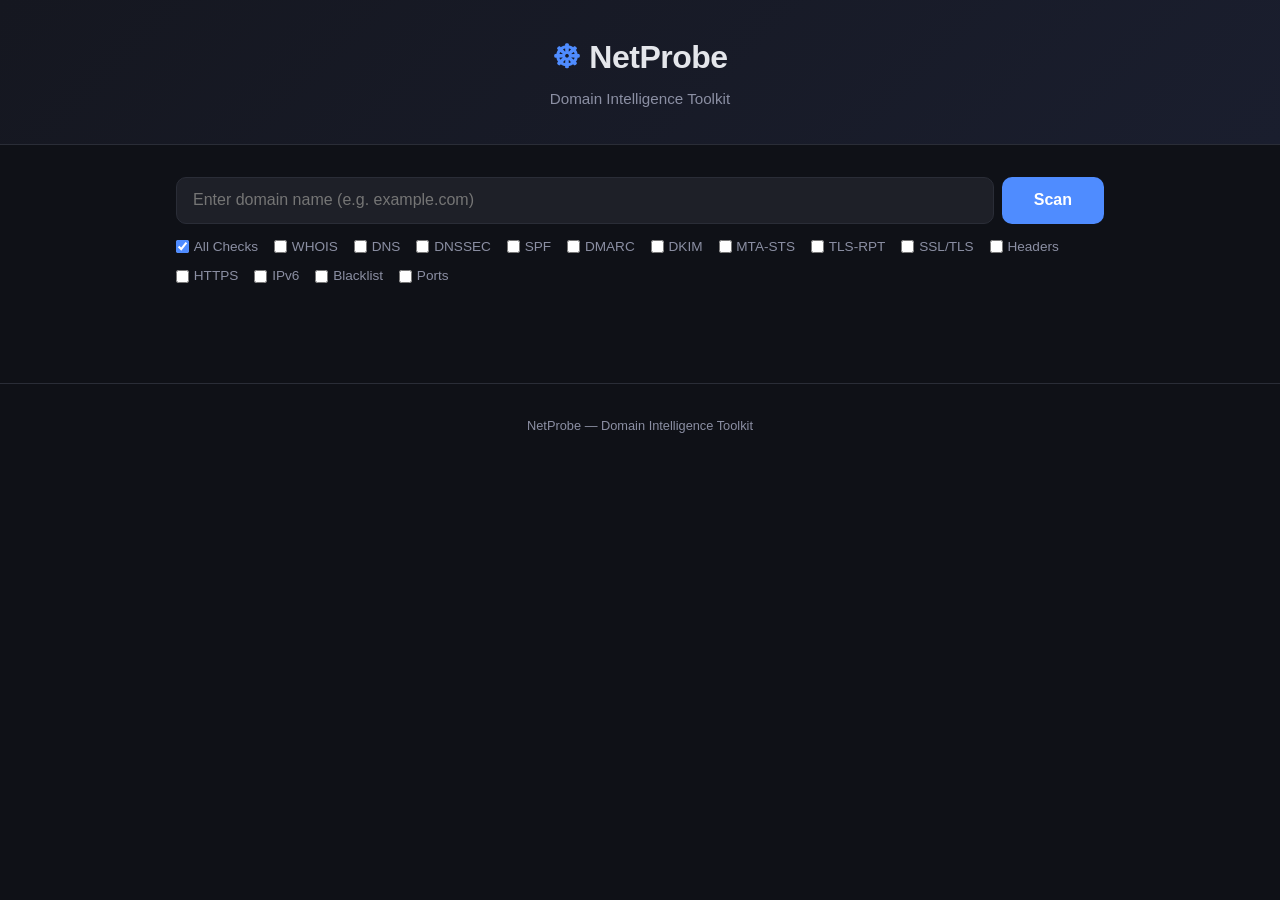
==== templates/index.html @ ab757c2d "Add NetProbe domain intelligence toolkit Complete web-based domain analysis tool with: - WHOIS looku" ====
<!DOCTYPE html>
<html lang="en">
<head>
    <meta charset="UTF-8">
    <meta name="viewport" content="width=device-width, initial-scale=1.0">
    <title>NetProbe - Domain Intelligence Toolkit</title>
    <link rel="stylesheet" href="/static/css/style.css">
</head>
<body>
    <header>
        <div class="header-content">
            <h1><span class="logo-icon">&#9784;</span> NetProbe</h1>
            <p class="subtitle">Domain Intelligence Toolkit</p>
        </div>
    </header>

    <main>
        <section class="search-section">
            <div class="search-box">
                <input type="text" id="domainInput" placeholder="Enter domain name (e.g. example.com)" autocomplete="off">
                <button id="scanBtn" onclick="startScan()">Scan</button>
            </div>
            <div class="check-options">
                <label><input type="checkbox" value="all" checked onchange="toggleAll(this)"> All Checks</label>
                <label><input type="checkbox" value="whois" class="check-item"> WHOIS</label>
                <label><input type="checkbox" value="dns" class="check-item"> DNS</label>
                <label><input type="checkbox" value="dnssec" class="check-item"> DNSSEC</label>
                <label><input type="checkbox" value="spf" class="check-item"> SPF</label>
                <label><input type="checkbox" value="dmarc" class="check-item"> DMARC</label>
                <label><input type="checkbox" value="dkim" class="check-item"> DKIM</label>
                <label><input type="checkbox" value="mta_sts" class="check-item"> MTA-STS</label>
                <label><input type="checkbox" value="tlsrpt" class="check-item"> TLS-RPT</label>
                <label><input type="checkbox" value="ssl" class="check-item"> SSL/TLS</label>
                <label><input type="checkbox" value="http_headers" class="check-item"> Headers</label>
                <label><input type="checkbox" value="https_redirect" class="check-item"> HTTPS</label>
                <label><input type="checkbox" value="ipv6" class="check-item"> IPv6</label>
                <label><input type="checkbox" value="blacklist" class="check-item"> Blacklist</label>
                <label><input type="checkbox" value="ports" class="check-item"> Ports</label>
            </div>
        </section>

        <div id="loading" class="loading hidden">
            <div class="spinner"></div>
            <p>Scanning <span id="loadingDomain"></span>...</p>
        </div>

        <div id="results" class="hidden">
            <div class="results-header">
                <h2>Results for <span id="resultDomain"></span></h2>
                <span id="resultTimestamp" class="timestamp"></span>
            </div>

            <!-- Score Overview -->
            <section id="scoreOverview" class="card score-card hidden">
                <h3>Security Overview</h3>
                <div class="score-grid" id="scoreGrid"></div>
            </section>

            <!-- Tabs -->
            <div class="tabs" id="tabs">
                <button class="tab active" data-tab="whois">WHOIS</button>
                <button class="tab" data-tab="dns">DNS</button>
                <button class="tab" data-tab="email">E-mail Security</button>
                <button class="tab" data-tab="ssl">SSL/TLS</button>
                <button class="tab" data-tab="web">Web Security</button>
                <button class="tab" data-tab="network">Network</button>
            </div>

            <!-- WHOIS Tab -->
            <div class="tab-content active" id="tab-whois">
                <div class="card">
                    <h3>WHOIS Information</h3>
                    <div id="whoisContent"></div>
                </div>
            </div>

            <!-- DNS Tab -->
            <div class="tab-content" id="tab-dns">
                <div class="card">
                    <h3>DNS Records</h3>
                    <div id="dnsContent"></div>
                </div>
                <div class="card">
                    <h3>DNSSEC</h3>
                    <div id="dnssecContent"></div>
                </div>
            </div>

            <!-- Email Security Tab -->
            <div class="tab-content" id="tab-email">
                <div class="card">
                    <h3>SPF (Sender Policy Framework)</h3>
                    <div id="spfContent"></div>
                </div>
                <div class="card">
                    <h3>DMARC (Domain-based Message Authentication)</h3>
                    <div id="dmarcContent"></div>
                </div>
                <div class="card">
                    <h3>DKIM (DomainKeys Identified Mail)</h3>
                    <div id="dkimContent"></div>
                </div>
                <div class="card">
                    <h3>MTA-STS (Mail Transfer Agent Strict Transport Security)</h3>
                    <div id="mtaStsContent"></div>
                </div>
                <div class="card">
                    <h3>TLS-RPT (TLS Reporting)</h3>
                    <div id="tlsrptContent"></div>
                </div>
            </div>

            <!-- SSL Tab -->
            <div class="tab-content" id="tab-ssl">
                <div class="card">
                    <h3>SSL/TLS Certificate</h3>
                    <div id="sslContent"></div>
                </div>
            </div>

            <!-- Web Security Tab -->
            <div class="tab-content" id="tab-web">
                <div class="card">
                    <h3>HTTPS Redirect</h3>
                    <div id="httpsContent"></div>
                </div>
                <div class="card">
                    <h3>HTTP Security Headers</h3>
                    <div id="headersContent"></div>
                </div>
            </div>

            <!-- Network Tab -->
            <div class="tab-content" id="tab-network">
                <div class="card">
                    <h3>IPv6 Support</h3>
                    <div id="ipv6Content"></div>
                </div>
                <div class="card">
                    <h3>Blacklist Check (DNSBL)</h3>
                    <div id="blacklistContent"></div>
                </div>
                <div class="card">
                    <h3>Open Ports</h3>
                    <div id="portsContent"></div>
                </div>
            </div>
        </div>
    </main>

    <footer>
        <p>NetProbe &mdash; Domain Intelligence Toolkit</p>
    </footer>

    <script src="/static/js/app.js"></script>
</body>
</html>
---- static/css/style.css ----
/* ===== Reset & Base ===== */
*, *::before, *::after {
    box-sizing: border-box;
    margin: 0;
    padding: 0;
}

:root {
    --bg: #0f1117;
    --bg-card: #181a20;
    --bg-input: #1e2028;
    --border: #2a2d37;
    --text: #e4e6eb;
    --text-muted: #8b8fa3;
    --accent: #4f8cff;
    --accent-hover: #6ba0ff;
    --green: #34d399;
    --red: #f87171;
    --orange: #fbbf24;
    --radius: 10px;
}

body {
    font-family: -apple-system, BlinkMacSystemFont, "Segoe UI", Roboto, "Helvetica Neue", Arial, sans-serif;
    background: var(--bg);
    color: var(--text);
    line-height: 1.6;
    min-height: 100vh;
}

/* ===== Header ===== */
header {
    background: linear-gradient(135deg, #151720 0%, #1a1e2e 100%);
    border-bottom: 1px solid var(--border);
    padding: 2rem 1rem;
    text-align: center;
}

.header-content h1 {
    font-size: 2rem;
    font-weight: 700;
    letter-spacing: -0.5px;
}

.logo-icon {
    color: var(--accent);
}

.subtitle {
    color: var(--text-muted);
    font-size: 0.95rem;
    margin-top: 0.25rem;
}

/* ===== Main ===== */
main {
    max-width: 960px;
    margin: 0 auto;
    padding: 2rem 1rem;
}

/* ===== Search ===== */
.search-section {
    margin-bottom: 2rem;
}

.search-box {
    display: flex;
    gap: 0.5rem;
}

.search-box input {
    flex: 1;
    padding: 0.85rem 1rem;
    border-radius: var(--radius);
    border: 1px solid var(--border);
    background: var(--bg-input);
    color: var(--text);
    font-size: 1rem;
    outline: none;
    transition: border-color 0.2s;
}

.search-box input:focus {
    border-color: var(--accent);
}

.search-box button {
    padding: 0.85rem 2rem;
    border-radius: var(--radius);
    border: none;
    background: var(--accent);
    color: #fff;
    font-size: 1rem;
    font-weight: 600;
    cursor: pointer;
    transition: background 0.2s;
}

.search-box button:hover {
    background: var(--accent-hover);
}

.search-box button:disabled {
    opacity: 0.5;
    cursor: not-allowed;
}

.check-options {
    display: flex;
    flex-wrap: wrap;
    gap: 0.5rem 1rem;
    margin-top: 0.75rem;
    font-size: 0.85rem;
    color: var(--text-muted);
}

.check-options label {
    display: flex;
    align-items: center;
    gap: 0.3rem;
    cursor: pointer;
}

.check-options input[type="checkbox"] {
    accent-color: var(--accent);
}

/* ===== Loading ===== */
.loading {
    text-align: center;
    padding: 3rem;
}

.spinner {
    width: 40px;
    height: 40px;
    border: 3px solid var(--border);
    border-top-color: var(--accent);
    border-radius: 50%;
    animation: spin 0.8s linear infinite;
    margin: 0 auto 1rem;
}

@keyframes spin {
    to { transform: rotate(360deg); }
}

.hidden {
    display: none !important;
}

/* ===== Results Header ===== */
.results-header {
    display: flex;
    justify-content: space-between;
    align-items: baseline;
    margin-bottom: 1.5rem;
    flex-wrap: wrap;
    gap: 0.5rem;
}

.results-header h2 {
    font-size: 1.3rem;
}

.timestamp {
    font-size: 0.8rem;
    color: var(--text-muted);
}

/* ===== Score Card ===== */
.score-card {
    margin-bottom: 1.5rem;
}

.score-grid {
    display: grid;
    grid-template-columns: repeat(auto-fill, minmax(140px, 1fr));
    gap: 0.75rem;
    margin-top: 0.75rem;
}

.score-item {
    background: var(--bg);
    border-radius: 8px;
    padding: 0.75rem;
    text-align: center;
    border: 1px solid var(--border);
}

.score-item .label {
    font-size: 0.75rem;
    color: var(--text-muted);
    margin-bottom: 0.3rem;
}

.score-item .badge {
    display: inline-block;
    padding: 0.2rem 0.6rem;
    border-radius: 20px;
    font-size: 0.8rem;
    font-weight: 600;
}

.badge-pass {
    background: rgba(52, 211, 153, 0.15);
    color: var(--green);
}

.badge-fail {
    background: rgba(248, 113, 113, 0.15);
    color: var(--red);
}

.badge-warn {
    background: rgba(251, 191, 36, 0.15);
    color: var(--orange);
}

.badge-info {
    background: rgba(79, 140, 255, 0.15);
    color: var(--accent);
}

/* ===== Tabs ===== */
.tabs {
    display: flex;
    gap: 0;
    border-bottom: 1px solid var(--border);
    margin-bottom: 1.5rem;
    overflow-x: auto;
}

.tab {
    padding: 0.65rem 1.2rem;
    border: none;
    background: none;
    color: var(--text-muted);
    font-size: 0.9rem;
    cursor: pointer;
    border-bottom: 2px solid transparent;
    transition: color 0.2s, border-color 0.2s;
    white-space: nowrap;
}

.tab:hover {
    color: var(--text);
}

.tab.active {
    color: var(--accent);
    border-bottom-color: var(--accent);
}

.tab-content {
    display: none;
}

.tab-content.active {
    display: block;
}

/* ===== Cards ===== */
.card {
    background: var(--bg-card);
    border: 1px solid var(--border);
    border-radius: var(--radius);
    padding: 1.25rem;
    margin-bottom: 1rem;
}

.card h3 {
    font-size: 1rem;
    margin-bottom: 0.75rem;
    color: var(--accent);
}

/* ===== Data Table ===== */
.data-table {
    width: 100%;
    border-collapse: collapse;
    font-size: 0.88rem;
}

.data-table th,
.data-table td {
    text-align: left;
    padding: 0.5rem 0.75rem;
    border-bottom: 1px solid var(--border);
}

.data-table th {
    color: var(--text-muted);
    font-weight: 500;
    width: 30%;
    vertical-align: top;
}

.data-table td {
    word-break: break-all;
}

.data-table tr:last-child th,
.data-table tr:last-child td {
    border-bottom: none;
}

/* ===== Record Pills ===== */
.record-type {
    display: inline-block;
    background: rgba(79, 140, 255, 0.12);
    color: var(--accent);
    padding: 0.15rem 0.5rem;
    border-radius: 4px;
    font-size: 0.78rem;
    font-weight: 600;
    margin-right: 0.5rem;
    min-width: 50px;
    text-align: center;
}

.dns-record {
    padding: 0.4rem 0;
    border-bottom: 1px solid var(--border);
    font-size: 0.88rem;
}

.dns-record:last-child {
    border-bottom: none;
}

.dns-value {
    color: var(--text-muted);
    margin-left: 0.5rem;
    word-break: break-all;
}

/* ===== Status Indicators ===== */
.status {
    display: inline-flex;
    align-items: center;
    gap: 0.4rem;
    font-weight: 500;
}

.status-pass::before {
    content: "\2713";
    color: var(--green);
    font-weight: 700;
}

.status-fail::before {
    content: "\2717";
    color: var(--red);
    font-weight: 700;
}

.status-warn::before {
    content: "!";
    color: var(--orange);
    font-weight: 700;
}

.record-box {
    background: var(--bg);
    border: 1px solid var(--border);
    border-radius: 6px;
    padding: 0.6rem 0.8rem;
    font-family: "SF Mono", "Fira Code", "Cascadia Code", monospace;
    font-size: 0.82rem;
    word-break: break-all;
    margin-top: 0.5rem;
    color: var(--text-muted);
}

/* ===== Port list ===== */
.port-grid {
    display: grid;
    grid-template-columns: repeat(auto-fill, minmax(160px, 1fr));
    gap: 0.5rem;
}

.port-item {
    display: flex;
    align-items: center;
    gap: 0.4rem;
    font-size: 0.85rem;
    padding: 0.35rem 0.6rem;
    border-radius: 6px;
    background: var(--bg);
    border: 1px solid var(--border);
}

.port-open {
    border-color: rgba(52, 211, 153, 0.3);
}

.port-closed {
    border-color: var(--border);
    color: var(--text-muted);
}

.port-dot {
    width: 8px;
    height: 8px;
    border-radius: 50%;
}

.port-open .port-dot {
    background: var(--green);
}

.port-closed .port-dot {
    background: var(--text-muted);
    opacity: 0.4;
}

/* ===== Header bar ===== */
.header-bar {
    display: flex;
    align-items: center;
    gap: 0.75rem;
    margin-bottom: 0.5rem;
}

.progress-bar {
    flex: 1;
    height: 6px;
    background: var(--bg);
    border-radius: 3px;
    overflow: hidden;
}

.progress-fill {
    height: 100%;
    border-radius: 3px;
    transition: width 0.3s;
}

/* ===== Blacklist ===== */
.bl-list {
    display: flex;
    flex-direction: column;
    gap: 0.3rem;
}

.bl-item {
    display: flex;
    align-items: center;
    gap: 0.5rem;
    font-size: 0.85rem;
    padding: 0.3rem 0;
}

/* ===== Footer ===== */
footer {
    text-align: center;
    padding: 2rem 1rem;
    color: var(--text-muted);
    font-size: 0.8rem;
    border-top: 1px solid var(--border);
    margin-top: 2rem;
}

/* ===== Responsive ===== */
@media (max-width: 600px) {
    .header-content h1 {
        font-size: 1.5rem;
    }

    .search-box {
        flex-direction: column;
    }

    .score-grid {
        grid-template-columns: repeat(auto-fill, minmax(110px, 1fr));
    }

    .data-table th {
        width: 35%;
    }

    .tabs {
        gap: 0;
    }

    .tab {
        padding: 0.5rem 0.8rem;
        font-size: 0.8rem;
    }
}
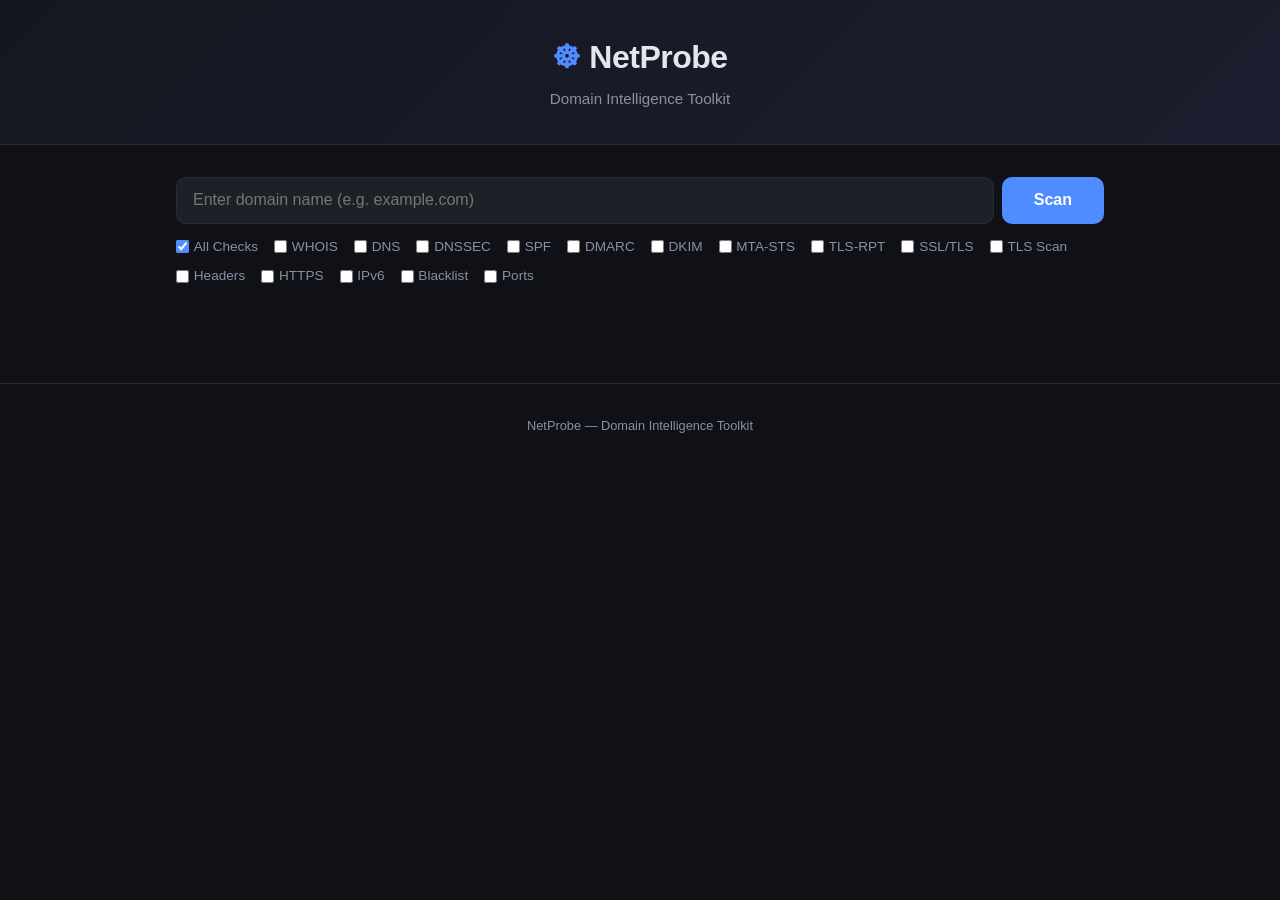
==== commit 0773054a: "Add deep TLS scan section (Qualys SSL Labs style) New TLS deep scan with: - Protocol version testing" ====
--- a/templates/index.html
+++ b/templates/index.html
@@ -31,6 +31,7 @@
                 <label><input type="checkbox" value="mta_sts" class="check-item"> MTA-STS</label>
                 <label><input type="checkbox" value="tlsrpt" class="check-item"> TLS-RPT</label>
                 <label><input type="checkbox" value="ssl" class="check-item"> SSL/TLS</label>
+                <label><input type="checkbox" value="tls_deep" class="check-item"> TLS Scan</label>
                 <label><input type="checkbox" value="http_headers" class="check-item"> Headers</label>
                 <label><input type="checkbox" value="https_redirect" class="check-item"> HTTPS</label>
                 <label><input type="checkbox" value="ipv6" class="check-item"> IPv6</label>
@@ -110,11 +111,42 @@
                 </div>
             </div>
 
-            <!-- SSL Tab -->
+            <!-- SSL / TLS Deep Scan Tab -->
             <div class="tab-content" id="tab-ssl">
+                <!-- Grade -->
+                <div class="card" id="tlsGradeCard" style="display:none">
+                    <div class="tls-grade-section">
+                        <div class="tls-grade-circle" id="tlsGradeCircle">-</div>
+                        <div class="tls-grade-details">
+                            <h3>TLS Security Grade</h3>
+                            <div id="tlsWarnings"></div>
+                        </div>
+                    </div>
+                </div>
+
+                <!-- Protocols -->
                 <div class="card">
-                    <h3>SSL/TLS Certificate</h3>
+                    <h3>Protocol Support</h3>
+                    <div id="tlsProtocolsContent"></div>
+                </div>
+
+                <!-- Cipher Suites -->
+                <div class="card">
+                    <h3>Cipher Suites</h3>
+                    <div id="tlsCipherSummary"></div>
+                    <div id="tlsCiphersContent"></div>
+                </div>
+
+                <!-- Certificate -->
+                <div class="card">
+                    <h3>Certificate Details</h3>
                     <div id="sslContent"></div>
+                </div>
+
+                <!-- TLS Features -->
+                <div class="card">
+                    <h3>TLS Features</h3>
+                    <div id="tlsFeaturesContent"></div>
                 </div>
             </div>
 
--- a/static/css/style.css
+++ b/static/css/style.css
@@ -374,6 +374,156 @@
     color: var(--text-muted);
 }
 
+/* ===== TLS Grade ===== */
+.tls-grade-section {
+    display: flex;
+    align-items: center;
+    gap: 1.5rem;
+}
+
+.tls-grade-circle {
+    width: 80px;
+    height: 80px;
+    border-radius: 50%;
+    display: flex;
+    align-items: center;
+    justify-content: center;
+    font-size: 2rem;
+    font-weight: 800;
+    flex-shrink: 0;
+    border: 3px solid;
+}
+
+.grade-aplus, .grade-a {
+    color: var(--green);
+    border-color: var(--green);
+    background: rgba(52, 211, 153, 0.08);
+}
+
+.grade-b {
+    color: #a3e635;
+    border-color: #a3e635;
+    background: rgba(163, 230, 53, 0.08);
+}
+
+.grade-c {
+    color: var(--orange);
+    border-color: var(--orange);
+    background: rgba(251, 191, 36, 0.08);
+}
+
+.grade-d {
+    color: #fb923c;
+    border-color: #fb923c;
+    background: rgba(251, 146, 60, 0.08);
+}
+
+.grade-f, .grade-t {
+    color: var(--red);
+    border-color: var(--red);
+    background: rgba(248, 113, 113, 0.08);
+}
+
+.tls-grade-details h3 {
+    margin-bottom: 0.5rem;
+}
+
+.tls-warning {
+    font-size: 0.85rem;
+    padding: 0.15rem 0;
+}
+
+/* ===== Protocol Grid ===== */
+.proto-grid {
+    display: grid;
+    grid-template-columns: repeat(auto-fill, minmax(200px, 1fr));
+    gap: 0.5rem;
+}
+
+.proto-item {
+    padding: 0.65rem 0.8rem;
+    border-radius: 8px;
+    border: 1px solid var(--border);
+    background: var(--bg);
+}
+
+.proto-name {
+    font-weight: 600;
+    font-size: 0.9rem;
+    margin-bottom: 0.15rem;
+}
+
+.proto-status {
+    font-size: 0.8rem;
+}
+
+.proto-cipher {
+    font-size: 0.75rem;
+    color: var(--text-muted);
+    margin-top: 0.2rem;
+    font-family: monospace;
+}
+
+.proto-pass {
+    border-color: rgba(52, 211, 153, 0.35);
+}
+.proto-pass .proto-status { color: var(--green); }
+
+.proto-warn {
+    border-color: rgba(251, 191, 36, 0.35);
+}
+.proto-warn .proto-status { color: var(--orange); }
+
+.proto-good-disabled {
+    border-color: rgba(52, 211, 153, 0.2);
+}
+.proto-good-disabled .proto-status { color: var(--green); }
+.proto-good-disabled .proto-name { color: var(--text-muted); }
+
+.proto-fail {
+    border-color: rgba(248, 113, 113, 0.25);
+}
+.proto-fail .proto-status { color: var(--red); }
+.proto-fail .proto-name { color: var(--text-muted); }
+
+/* ===== Cipher Summary & Table ===== */
+.cipher-summary {
+    display: flex;
+    flex-wrap: wrap;
+    gap: 0.75rem;
+    margin-bottom: 1rem;
+    font-size: 0.85rem;
+}
+
+.cipher-stat {
+    padding: 0.3rem 0.6rem;
+    border-radius: 6px;
+    background: var(--bg);
+    border: 1px solid var(--border);
+}
+
+.cipher-strong strong { color: var(--green); }
+.cipher-acceptable strong { color: var(--accent); }
+.cipher-weak strong { color: var(--orange); }
+.cipher-insecure strong { color: var(--red); }
+.cipher-fs strong { color: #a78bfa; }
+
+.cipher-table th {
+    width: auto !important;
+    font-size: 0.78rem;
+    text-transform: uppercase;
+    letter-spacing: 0.5px;
+}
+
+.cipher-table td {
+    font-size: 0.82rem;
+}
+
+.cipher-table .badge {
+    font-size: 0.72rem;
+    padding: 0.1rem 0.4rem;
+}
+
 /* ===== Port list ===== */
 .port-grid {
     display: grid;
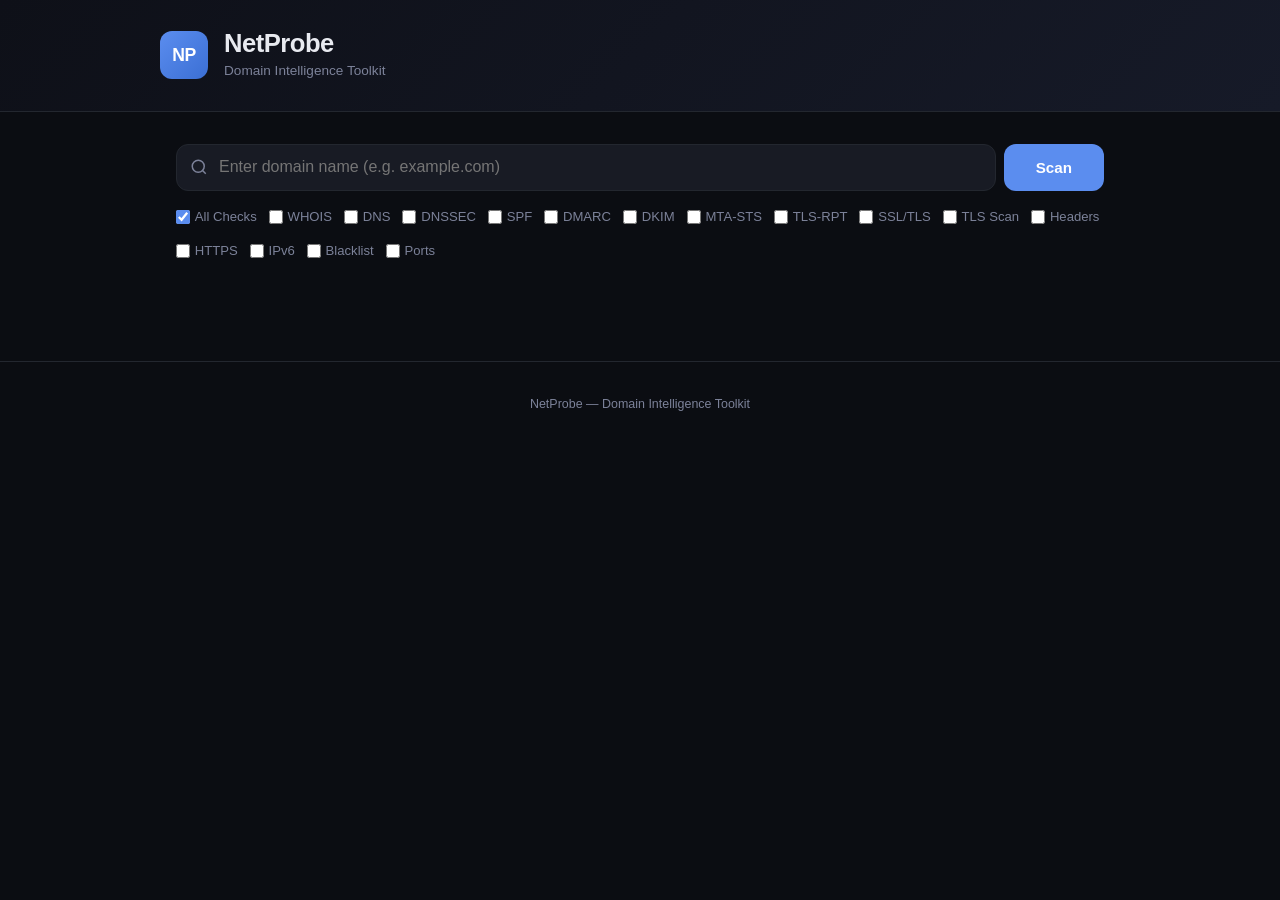
==== commit 3ef88ccf: "Harden security and improve UI visibility Security fixes: - Add domain name validation with strict r" ====
--- a/templates/index.html
+++ b/templates/index.html
@@ -9,19 +9,27 @@
 <body>
     <header>
         <div class="header-content">
-            <h1><span class="logo-icon">&#9784;</span> NetProbe</h1>
-            <p class="subtitle">Domain Intelligence Toolkit</p>
+            <div class="logo-row">
+                <div class="logo-mark">NP</div>
+                <div>
+                    <h1>NetProbe</h1>
+                    <p class="subtitle">Domain Intelligence Toolkit</p>
+                </div>
+            </div>
         </div>
     </header>
 
     <main>
         <section class="search-section">
             <div class="search-box">
-                <input type="text" id="domainInput" placeholder="Enter domain name (e.g. example.com)" autocomplete="off">
-                <button id="scanBtn" onclick="startScan()">Scan</button>
+                <div class="input-wrap">
+                    <svg class="search-icon" viewBox="0 0 24 24" fill="none" stroke="currentColor" stroke-width="2"><circle cx="11" cy="11" r="8"/><path d="m21 21-4.3-4.3"/></svg>
+                    <input type="text" id="domainInput" placeholder="Enter domain name (e.g. example.com)" autocomplete="off" spellcheck="false">
+                </div>
+                <button id="scanBtn">Scan</button>
             </div>
-            <div class="check-options">
-                <label><input type="checkbox" value="all" checked onchange="toggleAll(this)"> All Checks</label>
+            <div class="check-options" id="checkOptions">
+                <label><input type="checkbox" value="all" checked> All Checks</label>
                 <label><input type="checkbox" value="whois" class="check-item"> WHOIS</label>
                 <label><input type="checkbox" value="dns" class="check-item"> DNS</label>
                 <label><input type="checkbox" value="dnssec" class="check-item"> DNSSEC</label>
@@ -40,15 +48,25 @@
             </div>
         </section>
 
+        <!-- Error toast -->
+        <div id="errorToast" class="toast hidden"></div>
+
         <div id="loading" class="loading hidden">
             <div class="spinner"></div>
             <p>Scanning <span id="loadingDomain"></span>...</p>
+            <p class="loading-sub">This may take 15-30 seconds for a full scan</p>
         </div>
 
-        <div id="results" class="hidden">
+        <div id="results" class="hidden fade-in">
             <div class="results-header">
                 <h2>Results for <span id="resultDomain"></span></h2>
-                <span id="resultTimestamp" class="timestamp"></span>
+                <div class="results-actions">
+                    <button class="btn-icon" id="exportBtn" title="Export as JSON">
+                        <svg viewBox="0 0 24 24" fill="none" stroke="currentColor" stroke-width="2" width="18" height="18"><path d="M21 15v4a2 2 0 0 1-2 2H5a2 2 0 0 1-2-2v-4"/><polyline points="7 10 12 15 17 10"/><line x1="12" y1="15" x2="12" y2="3"/></svg>
+                        Export
+                    </button>
+                    <span id="resultTimestamp" class="timestamp"></span>
+                </div>
             </div>
 
             <!-- Score Overview -->
@@ -113,7 +131,6 @@
 
             <!-- SSL / TLS Deep Scan Tab -->
             <div class="tab-content" id="tab-ssl">
-                <!-- Grade -->
                 <div class="card" id="tlsGradeCard" style="display:none">
                     <div class="tls-grade-section">
                         <div class="tls-grade-circle" id="tlsGradeCircle">-</div>
@@ -123,27 +140,19 @@
                         </div>
                     </div>
                 </div>
-
-                <!-- Protocols -->
                 <div class="card">
                     <h3>Protocol Support</h3>
                     <div id="tlsProtocolsContent"></div>
                 </div>
-
-                <!-- Cipher Suites -->
                 <div class="card">
                     <h3>Cipher Suites</h3>
                     <div id="tlsCipherSummary"></div>
                     <div id="tlsCiphersContent"></div>
                 </div>
-
-                <!-- Certificate -->
                 <div class="card">
                     <h3>Certificate Details</h3>
                     <div id="sslContent"></div>
                 </div>
-
-                <!-- TLS Features -->
                 <div class="card">
                     <h3>TLS Features</h3>
                     <div id="tlsFeaturesContent"></div>
--- a/static/css/style.css
+++ b/static/css/style.css
@@ -6,50 +6,93 @@
 }
 
 :root {
-    --bg: #0f1117;
-    --bg-card: #181a20;
-    --bg-input: #1e2028;
-    --border: #2a2d37;
-    --text: #e4e6eb;
-    --text-muted: #8b8fa3;
-    --accent: #4f8cff;
-    --accent-hover: #6ba0ff;
+    --bg: #0b0d12;
+    --bg-card: #13151c;
+    --bg-card-hover: #181b24;
+    --bg-input: #181b24;
+    --border: #23272f;
+    --border-hover: #333842;
+    --text: #e8eaf0;
+    --text-muted: #7c8299;
+    --accent: #5b8def;
+    --accent-hover: #7ca4ff;
+    --accent-glow: rgba(91, 141, 239, 0.15);
     --green: #34d399;
+    --green-bg: rgba(52, 211, 153, 0.1);
     --red: #f87171;
+    --red-bg: rgba(248, 113, 113, 0.1);
     --orange: #fbbf24;
-    --radius: 10px;
+    --orange-bg: rgba(251, 191, 36, 0.1);
+    --purple: #a78bfa;
+    --radius: 12px;
+    --radius-sm: 8px;
+    --shadow: 0 2px 8px rgba(0,0,0,0.25);
+    --shadow-lg: 0 8px 32px rgba(0,0,0,0.35);
+    --transition: 0.2s ease;
 }
 
 body {
     font-family: -apple-system, BlinkMacSystemFont, "Segoe UI", Roboto, "Helvetica Neue", Arial, sans-serif;
     background: var(--bg);
     color: var(--text);
-    line-height: 1.6;
+    line-height: 1.65;
     min-height: 100vh;
-}
+    -webkit-font-smoothing: antialiased;
+}
+
+/* ===== Animations ===== */
+@keyframes spin { to { transform: rotate(360deg); } }
+@keyframes fadeIn { from { opacity: 0; transform: translateY(12px); } to { opacity: 1; transform: translateY(0); } }
+@keyframes slideDown { from { opacity: 0; transform: translateY(-8px); } to { opacity: 1; transform: translateY(0); } }
+@keyframes pulse { 0%, 100% { opacity: 1; } 50% { opacity: 0.6; } }
+
+.fade-in { animation: fadeIn 0.35s ease-out; }
+.hidden { display: none !important; }
 
 /* ===== Header ===== */
 header {
-    background: linear-gradient(135deg, #151720 0%, #1a1e2e 100%);
+    background: linear-gradient(135deg, #0e1018 0%, #161a28 100%);
     border-bottom: 1px solid var(--border);
-    padding: 2rem 1rem;
-    text-align: center;
+    padding: 1.75rem 1rem;
+}
+
+.header-content {
+    max-width: 960px;
+    margin: 0 auto;
+}
+
+.logo-row {
+    display: flex;
+    align-items: center;
+    gap: 1rem;
+}
+
+.logo-mark {
+    width: 48px;
+    height: 48px;
+    border-radius: 12px;
+    background: linear-gradient(135deg, var(--accent), #3b6fd4);
+    display: flex;
+    align-items: center;
+    justify-content: center;
+    font-weight: 800;
+    font-size: 1.1rem;
+    color: #fff;
+    letter-spacing: -0.5px;
+    flex-shrink: 0;
 }
 
 .header-content h1 {
-    font-size: 2rem;
+    font-size: 1.6rem;
     font-weight: 700;
     letter-spacing: -0.5px;
-}
-
-.logo-icon {
-    color: var(--accent);
+    line-height: 1.2;
 }
 
 .subtitle {
     color: var(--text-muted);
-    font-size: 0.95rem;
-    margin-top: 0.25rem;
+    font-size: 0.85rem;
+    margin-top: 0.1rem;
 }
 
 /* ===== Main ===== */
@@ -69,20 +112,37 @@
     gap: 0.5rem;
 }
 
+.input-wrap {
+    flex: 1;
+    position: relative;
+}
+
+.search-icon {
+    position: absolute;
+    left: 14px;
+    top: 50%;
+    transform: translateY(-50%);
+    width: 18px;
+    height: 18px;
+    color: var(--text-muted);
+    pointer-events: none;
+}
+
 .search-box input {
-    flex: 1;
-    padding: 0.85rem 1rem;
+    width: 100%;
+    padding: 0.85rem 1rem 0.85rem 42px;
     border-radius: var(--radius);
     border: 1px solid var(--border);
     background: var(--bg-input);
     color: var(--text);
     font-size: 1rem;
     outline: none;
-    transition: border-color 0.2s;
+    transition: border-color var(--transition), box-shadow var(--transition);
 }
 
 .search-box input:focus {
     border-color: var(--accent);
+    box-shadow: 0 0 0 3px var(--accent-glow);
 }
 
 .search-box button {
@@ -91,14 +151,20 @@
     border: none;
     background: var(--accent);
     color: #fff;
-    font-size: 1rem;
+    font-size: 0.95rem;
     font-weight: 600;
     cursor: pointer;
-    transition: background 0.2s;
-}
-
-.search-box button:hover {
+    transition: background var(--transition), transform var(--transition), box-shadow var(--transition);
+}
+
+.search-box button:hover:not(:disabled) {
     background: var(--accent-hover);
+    transform: translateY(-1px);
+    box-shadow: 0 4px 12px var(--accent-glow);
+}
+
+.search-box button:active:not(:disabled) {
+    transform: translateY(0);
 }
 
 .search-box button:disabled {
@@ -109,9 +175,9 @@
 .check-options {
     display: flex;
     flex-wrap: wrap;
-    gap: 0.5rem 1rem;
+    gap: 0.35rem 0.75rem;
     margin-top: 0.75rem;
-    font-size: 0.85rem;
+    font-size: 0.82rem;
     color: var(--text-muted);
 }
 
@@ -120,52 +186,106 @@
     align-items: center;
     gap: 0.3rem;
     cursor: pointer;
-}
+    padding: 0.2rem 0;
+    transition: color var(--transition);
+}
+
+.check-options label:hover { color: var(--text); }
 
 .check-options input[type="checkbox"] {
     accent-color: var(--accent);
+    width: 14px;
+    height: 14px;
+}
+
+/* ===== Toast ===== */
+.toast {
+    position: fixed;
+    top: 24px;
+    right: 24px;
+    max-width: 400px;
+    padding: 0.85rem 1.25rem;
+    border-radius: var(--radius-sm);
+    background: #2d1417;
+    border: 1px solid rgba(248, 113, 113, 0.3);
+    color: var(--red);
+    font-size: 0.88rem;
+    z-index: 1000;
+    animation: slideDown 0.3s ease-out;
+    box-shadow: var(--shadow-lg);
 }
 
 /* ===== Loading ===== */
 .loading {
     text-align: center;
-    padding: 3rem;
+    padding: 4rem 1rem;
 }
 
 .spinner {
-    width: 40px;
-    height: 40px;
+    width: 44px;
+    height: 44px;
     border: 3px solid var(--border);
     border-top-color: var(--accent);
     border-radius: 50%;
     animation: spin 0.8s linear infinite;
-    margin: 0 auto 1rem;
-}
-
-@keyframes spin {
-    to { transform: rotate(360deg); }
-}
-
-.hidden {
-    display: none !important;
+    margin: 0 auto 1.25rem;
+}
+
+.loading p {
+    font-size: 1.05rem;
+    font-weight: 500;
+}
+
+.loading-sub {
+    font-size: 0.82rem !important;
+    font-weight: 400 !important;
+    color: var(--text-muted);
+    margin-top: 0.4rem;
 }
 
 /* ===== Results Header ===== */
 .results-header {
     display: flex;
     justify-content: space-between;
-    align-items: baseline;
+    align-items: center;
     margin-bottom: 1.5rem;
     flex-wrap: wrap;
-    gap: 0.5rem;
+    gap: 0.75rem;
 }
 
 .results-header h2 {
-    font-size: 1.3rem;
+    font-size: 1.2rem;
+    font-weight: 600;
+}
+
+.results-actions {
+    display: flex;
+    align-items: center;
+    gap: 1rem;
+}
+
+.btn-icon {
+    display: inline-flex;
+    align-items: center;
+    gap: 0.4rem;
+    padding: 0.45rem 0.85rem;
+    border-radius: var(--radius-sm);
+    border: 1px solid var(--border);
+    background: var(--bg-card);
+    color: var(--text-muted);
+    font-size: 0.82rem;
+    cursor: pointer;
+    transition: all var(--transition);
+}
+
+.btn-icon:hover {
+    border-color: var(--border-hover);
+    color: var(--text);
+    background: var(--bg-card-hover);
 }
 
 .timestamp {
-    font-size: 0.8rem;
+    font-size: 0.78rem;
     color: var(--text-muted);
 }
 
@@ -176,52 +296,45 @@
 
 .score-grid {
     display: grid;
-    grid-template-columns: repeat(auto-fill, minmax(140px, 1fr));
-    gap: 0.75rem;
+    grid-template-columns: repeat(auto-fill, minmax(120px, 1fr));
+    gap: 0.6rem;
     margin-top: 0.75rem;
 }
 
 .score-item {
     background: var(--bg);
-    border-radius: 8px;
-    padding: 0.75rem;
+    border-radius: var(--radius-sm);
+    padding: 0.7rem 0.5rem;
     text-align: center;
     border: 1px solid var(--border);
+    transition: border-color var(--transition), transform var(--transition);
+}
+
+.score-item:hover {
+    border-color: var(--border-hover);
+    transform: translateY(-1px);
 }
 
 .score-item .label {
-    font-size: 0.75rem;
-    color: var(--text-muted);
-    margin-bottom: 0.3rem;
+    font-size: 0.7rem;
+    color: var(--text-muted);
+    margin-bottom: 0.35rem;
+    text-transform: uppercase;
+    letter-spacing: 0.5px;
 }
 
 .score-item .badge {
     display: inline-block;
-    padding: 0.2rem 0.6rem;
+    padding: 0.15rem 0.55rem;
     border-radius: 20px;
-    font-size: 0.8rem;
+    font-size: 0.75rem;
     font-weight: 600;
 }
 
-.badge-pass {
-    background: rgba(52, 211, 153, 0.15);
-    color: var(--green);
-}
-
-.badge-fail {
-    background: rgba(248, 113, 113, 0.15);
-    color: var(--red);
-}
-
-.badge-warn {
-    background: rgba(251, 191, 36, 0.15);
-    color: var(--orange);
-}
-
-.badge-info {
-    background: rgba(79, 140, 255, 0.15);
-    color: var(--accent);
-}
+.badge-pass { background: var(--green-bg); color: var(--green); }
+.badge-fail { background: var(--red-bg); color: var(--red); }
+.badge-warn { background: var(--orange-bg); color: var(--orange); }
+.badge-info { background: var(--accent-glow); color: var(--accent); }
 
 /* ===== Tabs ===== */
 .tabs {
@@ -230,23 +343,25 @@
     border-bottom: 1px solid var(--border);
     margin-bottom: 1.5rem;
     overflow-x: auto;
-}
+    scrollbar-width: none;
+}
+
+.tabs::-webkit-scrollbar { display: none; }
 
 .tab {
-    padding: 0.65rem 1.2rem;
+    padding: 0.65rem 1.15rem;
     border: none;
     background: none;
     color: var(--text-muted);
-    font-size: 0.9rem;
+    font-size: 0.88rem;
     cursor: pointer;
     border-bottom: 2px solid transparent;
-    transition: color 0.2s, border-color 0.2s;
+    transition: color var(--transition), border-color var(--transition);
     white-space: nowrap;
-}
-
-.tab:hover {
-    color: var(--text);
-}
+    font-weight: 500;
+}
+
+.tab:hover { color: var(--text); }
 
 .tab.active {
     color: var(--accent);
@@ -255,11 +370,10 @@
 
 .tab-content {
     display: none;
-}
-
-.tab-content.active {
-    display: block;
-}
+    animation: fadeIn 0.25s ease-out;
+}
+
+.tab-content.active { display: block; }
 
 /* ===== Cards ===== */
 .card {
@@ -268,72 +382,84 @@
     border-radius: var(--radius);
     padding: 1.25rem;
     margin-bottom: 1rem;
-}
+    transition: border-color var(--transition);
+}
+
+.card:hover { border-color: var(--border-hover); }
 
 .card h3 {
-    font-size: 1rem;
+    font-size: 0.95rem;
     margin-bottom: 0.75rem;
     color: var(--accent);
+    font-weight: 600;
 }
 
 /* ===== Data Table ===== */
 .data-table {
     width: 100%;
     border-collapse: collapse;
-    font-size: 0.88rem;
+    font-size: 0.86rem;
 }
 
 .data-table th,
 .data-table td {
     text-align: left;
-    padding: 0.5rem 0.75rem;
+    padding: 0.55rem 0.75rem;
     border-bottom: 1px solid var(--border);
 }
 
 .data-table th {
     color: var(--text-muted);
     font-weight: 500;
-    width: 30%;
+    width: 28%;
     vertical-align: top;
 }
 
-.data-table td {
-    word-break: break-all;
-}
+.data-table td { word-break: break-all; }
 
 .data-table tr:last-child th,
-.data-table tr:last-child td {
-    border-bottom: none;
+.data-table tr:last-child td { border-bottom: none; }
+
+.data-table tr {
+    transition: background var(--transition);
+}
+
+.data-table tr:hover {
+    background: rgba(255,255,255,0.02);
 }
 
 /* ===== Record Pills ===== */
 .record-type {
     display: inline-block;
-    background: rgba(79, 140, 255, 0.12);
+    background: var(--accent-glow);
     color: var(--accent);
     padding: 0.15rem 0.5rem;
     border-radius: 4px;
-    font-size: 0.78rem;
-    font-weight: 600;
+    font-size: 0.75rem;
+    font-weight: 700;
     margin-right: 0.5rem;
     min-width: 50px;
     text-align: center;
+    letter-spacing: 0.3px;
 }
 
 .dns-record {
-    padding: 0.4rem 0;
+    padding: 0.45rem 0;
     border-bottom: 1px solid var(--border);
-    font-size: 0.88rem;
-}
-
-.dns-record:last-child {
-    border-bottom: none;
-}
+    font-size: 0.86rem;
+    display: flex;
+    align-items: baseline;
+    transition: background var(--transition);
+}
+
+.dns-record:hover { background: rgba(255,255,255,0.02); }
+.dns-record:last-child { border-bottom: none; }
 
 .dns-value {
     color: var(--text-muted);
-    margin-left: 0.5rem;
     word-break: break-all;
+    font-family: "SF Mono", "Fira Code", "Cascadia Code", monospace;
+    font-size: 0.82rem;
 }
 
 /* ===== Status Indicators ===== */
@@ -344,34 +470,21 @@
     font-weight: 500;
 }
 
-.status-pass::before {
-    content: "\2713";
-    color: var(--green);
-    font-weight: 700;
-}
-
-.status-fail::before {
-    content: "\2717";
-    color: var(--red);
-    font-weight: 700;
-}
-
-.status-warn::before {
-    content: "!";
-    color: var(--orange);
-    font-weight: 700;
-}
+.status-pass::before { content: "\2713"; color: var(--green); font-weight: 700; }
+.status-fail::before { content: "\2717"; color: var(--red); font-weight: 700; }
+.status-warn::before { content: "!"; color: var(--orange); font-weight: 700; }
 
 .record-box {
     background: var(--bg);
     border: 1px solid var(--border);
     border-radius: 6px;
-    padding: 0.6rem 0.8rem;
+    padding: 0.65rem 0.85rem;
     font-family: "SF Mono", "Fira Code", "Cascadia Code", monospace;
-    font-size: 0.82rem;
+    font-size: 0.8rem;
     word-break: break-all;
     margin-top: 0.5rem;
     color: var(--text-muted);
+    line-height: 1.5;
 }
 
 /* ===== TLS Grade ===== */
@@ -392,46 +505,17 @@
     font-weight: 800;
     flex-shrink: 0;
     border: 3px solid;
-}
-
-.grade-aplus, .grade-a {
-    color: var(--green);
-    border-color: var(--green);
-    background: rgba(52, 211, 153, 0.08);
-}
-
-.grade-b {
-    color: #a3e635;
-    border-color: #a3e635;
-    background: rgba(163, 230, 53, 0.08);
-}
-
-.grade-c {
-    color: var(--orange);
-    border-color: var(--orange);
-    background: rgba(251, 191, 36, 0.08);
-}
-
-.grade-d {
-    color: #fb923c;
-    border-color: #fb923c;
-    background: rgba(251, 146, 60, 0.08);
-}
-
-.grade-f, .grade-t {
-    color: var(--red);
-    border-color: var(--red);
-    background: rgba(248, 113, 113, 0.08);
-}
-
-.tls-grade-details h3 {
-    margin-bottom: 0.5rem;
-}
-
-.tls-warning {
-    font-size: 0.85rem;
-    padding: 0.15rem 0;
-}
+    transition: all 0.4s ease;
+}
+
+.grade-aplus, .grade-a { color: var(--green); border-color: var(--green); background: rgba(52, 211, 153, 0.06); }
+.grade-b { color: #a3e635; border-color: #a3e635; background: rgba(163, 230, 53, 0.06); }
+.grade-c { color: var(--orange); border-color: var(--orange); background: rgba(251, 191, 36, 0.06); }
+.grade-d { color: #fb923c; border-color: #fb923c; background: rgba(251, 146, 60, 0.06); }
+.grade-f, .grade-t { color: var(--red); border-color: var(--red); background: rgba(248, 113, 113, 0.06); }
+
+.tls-grade-details h3 { margin-bottom: 0.5rem; }
+.tls-warning { font-size: 0.85rem; padding: 0.15rem 0; }
 
 /* ===== Protocol Grid ===== */
 .proto-grid {
@@ -441,48 +525,26 @@
 }
 
 .proto-item {
-    padding: 0.65rem 0.8rem;
-    border-radius: 8px;
+    padding: 0.7rem 0.85rem;
+    border-radius: var(--radius-sm);
     border: 1px solid var(--border);
     background: var(--bg);
-}
-
-.proto-name {
-    font-weight: 600;
-    font-size: 0.9rem;
-    margin-bottom: 0.15rem;
-}
-
-.proto-status {
-    font-size: 0.8rem;
-}
-
-.proto-cipher {
-    font-size: 0.75rem;
-    color: var(--text-muted);
-    margin-top: 0.2rem;
-    font-family: monospace;
-}
-
-.proto-pass {
-    border-color: rgba(52, 211, 153, 0.35);
-}
+    transition: border-color var(--transition);
+}
+
+.proto-item:hover { border-color: var(--border-hover); }
+.proto-name { font-weight: 600; font-size: 0.9rem; margin-bottom: 0.15rem; }
+.proto-status { font-size: 0.8rem; }
+.proto-cipher { font-size: 0.75rem; color: var(--text-muted); margin-top: 0.2rem; font-family: monospace; }
+
+.proto-pass { border-color: rgba(52, 211, 153, 0.25); }
 .proto-pass .proto-status { color: var(--green); }
-
-.proto-warn {
-    border-color: rgba(251, 191, 36, 0.35);
-}
+.proto-warn { border-color: rgba(251, 191, 36, 0.25); }
 .proto-warn .proto-status { color: var(--orange); }
-
-.proto-good-disabled {
-    border-color: rgba(52, 211, 153, 0.2);
-}
+.proto-good-disabled { border-color: rgba(52, 211, 153, 0.15); }
 .proto-good-disabled .proto-status { color: var(--green); }
 .proto-good-disabled .proto-name { color: var(--text-muted); }
-
-.proto-fail {
-    border-color: rgba(248, 113, 113, 0.25);
-}
+.proto-fail { border-color: rgba(248, 113, 113, 0.15); }
 .proto-fail .proto-status { color: var(--red); }
 .proto-fail .proto-name { color: var(--text-muted); }
 
@@ -490,9 +552,9 @@
 .cipher-summary {
     display: flex;
     flex-wrap: wrap;
-    gap: 0.75rem;
+    gap: 0.5rem;
     margin-bottom: 1rem;
-    font-size: 0.85rem;
+    font-size: 0.82rem;
 }
 
 .cipher-stat {
@@ -506,72 +568,51 @@
 .cipher-acceptable strong { color: var(--accent); }
 .cipher-weak strong { color: var(--orange); }
 .cipher-insecure strong { color: var(--red); }
-.cipher-fs strong { color: #a78bfa; }
+.cipher-fs strong { color: var(--purple); }
 
 .cipher-table th {
     width: auto !important;
-    font-size: 0.78rem;
+    font-size: 0.72rem;
     text-transform: uppercase;
     letter-spacing: 0.5px;
 }
 
-.cipher-table td {
-    font-size: 0.82rem;
-}
-
-.cipher-table .badge {
-    font-size: 0.72rem;
-    padding: 0.1rem 0.4rem;
-}
-
-/* ===== Port list ===== */
+.cipher-table td { font-size: 0.82rem; }
+.cipher-table .badge { font-size: 0.7rem; padding: 0.1rem 0.4rem; }
+
+/* ===== Port Grid ===== */
 .port-grid {
     display: grid;
-    grid-template-columns: repeat(auto-fill, minmax(160px, 1fr));
-    gap: 0.5rem;
+    grid-template-columns: repeat(auto-fill, minmax(155px, 1fr));
+    gap: 0.4rem;
 }
 
 .port-item {
     display: flex;
     align-items: center;
     gap: 0.4rem;
-    font-size: 0.85rem;
-    padding: 0.35rem 0.6rem;
+    font-size: 0.82rem;
+    padding: 0.4rem 0.65rem;
     border-radius: 6px;
     background: var(--bg);
     border: 1px solid var(--border);
-}
-
-.port-open {
-    border-color: rgba(52, 211, 153, 0.3);
-}
-
-.port-closed {
-    border-color: var(--border);
-    color: var(--text-muted);
-}
-
-.port-dot {
-    width: 8px;
-    height: 8px;
-    border-radius: 50%;
-}
-
-.port-open .port-dot {
-    background: var(--green);
-}
-
-.port-closed .port-dot {
-    background: var(--text-muted);
-    opacity: 0.4;
-}
-
-/* ===== Header bar ===== */
+    transition: border-color var(--transition);
+}
+
+.port-item:hover { border-color: var(--border-hover); }
+.port-open { border-color: rgba(52, 211, 153, 0.25); }
+.port-closed { color: var(--text-muted); }
+
+.port-dot { width: 7px; height: 7px; border-radius: 50%; flex-shrink: 0; }
+.port-open .port-dot { background: var(--green); }
+.port-closed .port-dot { background: var(--text-muted); opacity: 0.35; }
+
+/* ===== Progress bar ===== */
 .header-bar {
     display: flex;
     align-items: center;
     gap: 0.75rem;
-    margin-bottom: 0.5rem;
+    margin-bottom: 0.65rem;
 }
 
 .progress-bar {
@@ -585,21 +626,17 @@
 .progress-fill {
     height: 100%;
     border-radius: 3px;
-    transition: width 0.3s;
+    transition: width 0.5s ease;
 }
 
 /* ===== Blacklist ===== */
-.bl-list {
-    display: flex;
-    flex-direction: column;
-    gap: 0.3rem;
-}
+.bl-list { display: flex; flex-direction: column; gap: 0.25rem; }
 
 .bl-item {
     display: flex;
     align-items: center;
     gap: 0.5rem;
-    font-size: 0.85rem;
+    font-size: 0.84rem;
     padding: 0.3rem 0;
 }
 
@@ -608,35 +645,20 @@
     text-align: center;
     padding: 2rem 1rem;
     color: var(--text-muted);
-    font-size: 0.8rem;
+    font-size: 0.78rem;
     border-top: 1px solid var(--border);
     margin-top: 2rem;
 }
 
 /* ===== Responsive ===== */
-@media (max-width: 600px) {
-    .header-content h1 {
-        font-size: 1.5rem;
-    }
-
-    .search-box {
-        flex-direction: column;
-    }
-
-    .score-grid {
-        grid-template-columns: repeat(auto-fill, minmax(110px, 1fr));
-    }
-
-    .data-table th {
-        width: 35%;
-    }
-
-    .tabs {
-        gap: 0;
-    }
-
-    .tab {
-        padding: 0.5rem 0.8rem;
-        font-size: 0.8rem;
-    }
-}
+@media (max-width: 640px) {
+    .header-content h1 { font-size: 1.3rem; }
+    .search-box { flex-direction: column; }
+    .search-box button { width: 100%; }
+    .score-grid { grid-template-columns: repeat(auto-fill, minmax(100px, 1fr)); }
+    .data-table th { width: 35%; }
+    .tab { padding: 0.5rem 0.75rem; font-size: 0.8rem; }
+    .results-header { flex-direction: column; align-items: flex-start; }
+    .tls-grade-section { flex-direction: column; align-items: flex-start; }
+    .proto-grid { grid-template-columns: 1fr; }
+}
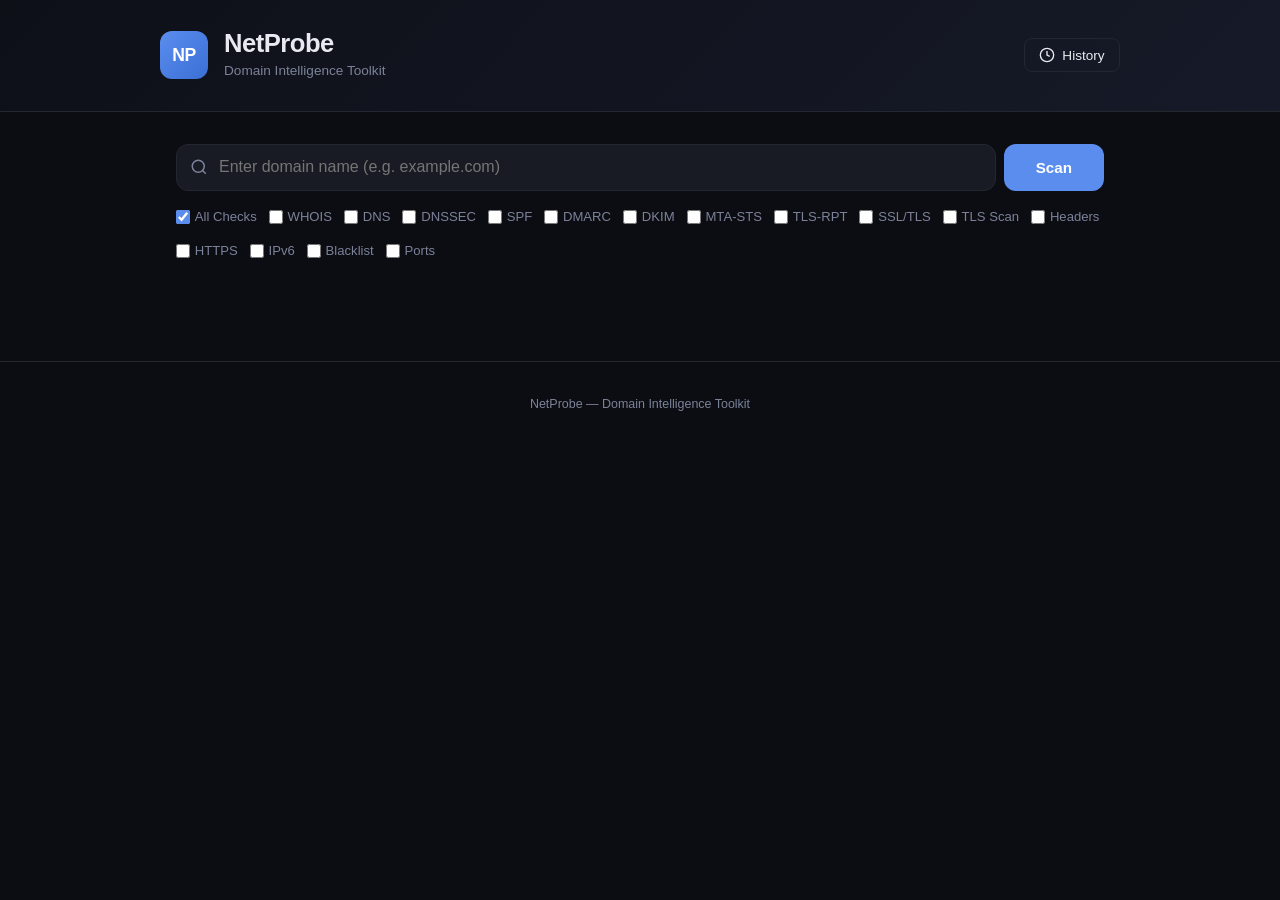
==== commit d4afbecf: "Add scan history, recommendations and printable reports - SQLite-backed scan history (db.py) using o" ====
--- a/templates/index.html
+++ b/templates/index.html
@@ -15,6 +15,12 @@
                     <h1>NetProbe</h1>
                     <p class="subtitle">Domain Intelligence Toolkit</p>
                 </div>
+            </div>
+            <div class="header-actions">
+                <button class="btn-ghost" id="historyBtn">
+                    <svg viewBox="0 0 24 24" fill="none" stroke="currentColor" stroke-width="2" width="16" height="16"><circle cx="12" cy="12" r="10"/><polyline points="12 6 12 12 16 14"/></svg>
+                    History
+                </button>
             </div>
         </div>
     </header>
@@ -61,6 +67,10 @@
             <div class="results-header">
                 <h2>Results for <span id="resultDomain"></span></h2>
                 <div class="results-actions">
+                    <button class="btn-icon" id="reportBtn" title="Open printable report">
+                        <svg viewBox="0 0 24 24" fill="none" stroke="currentColor" stroke-width="2" width="18" height="18"><path d="M14 2H6a2 2 0 0 0-2 2v16a2 2 0 0 0 2 2h12a2 2 0 0 0 2-2V8z"/><polyline points="14 2 14 8 20 8"/><line x1="9" y1="15" x2="15" y2="15"/></svg>
+                        Report
+                    </button>
                     <button class="btn-icon" id="exportBtn" title="Export as JSON">
                         <svg viewBox="0 0 24 24" fill="none" stroke="currentColor" stroke-width="2" width="18" height="18"><path d="M21 15v4a2 2 0 0 1-2 2H5a2 2 0 0 1-2-2v-4"/><polyline points="7 10 12 15 17 10"/><line x1="12" y1="15" x2="12" y2="3"/></svg>
                         Export
@@ -77,7 +87,8 @@
 
             <!-- Tabs -->
             <div class="tabs" id="tabs">
-                <button class="tab active" data-tab="whois">WHOIS</button>
+                <button class="tab active" data-tab="recommendations">Recommendations <span class="tab-badge" id="recBadge"></span></button>
+                <button class="tab" data-tab="whois">WHOIS</button>
                 <button class="tab" data-tab="dns">DNS</button>
                 <button class="tab" data-tab="email">E-mail Security</button>
                 <button class="tab" data-tab="ssl">SSL/TLS</button>
@@ -85,8 +96,16 @@
                 <button class="tab" data-tab="network">Network</button>
             </div>
 
+            <!-- Recommendations Tab -->
+            <div class="tab-content active" id="tab-recommendations">
+                <div class="card">
+                    <h3>Findings &amp; Remediation</h3>
+                    <div id="recommendationsContent"></div>
+                </div>
+            </div>
+
             <!-- WHOIS Tab -->
-            <div class="tab-content active" id="tab-whois">
+            <div class="tab-content" id="tab-whois">
                 <div class="card">
                     <h3>WHOIS Information</h3>
                     <div id="whoisContent"></div>
@@ -187,6 +206,20 @@
                 </div>
             </div>
         </div>
+
+        <!-- History drawer -->
+        <aside id="historyDrawer" class="drawer hidden">
+            <div class="drawer-header">
+                <h3>Scan History</h3>
+                <div class="drawer-actions">
+                    <button class="btn-icon-sm" id="historyClearBtn" title="Clear all history">Clear</button>
+                    <button class="btn-icon-sm" id="historyCloseBtn" title="Close">&times;</button>
+                </div>
+            </div>
+            <div class="drawer-stats" id="historyStats"></div>
+            <div class="drawer-body" id="historyList"></div>
+        </aside>
+        <div id="drawerOverlay" class="drawer-overlay hidden"></div>
     </main>
 
     <footer>
--- a/static/css/style.css
+++ b/static/css/style.css
@@ -640,6 +640,253 @@
     padding: 0.3rem 0;
 }
 
+/* ===== Header actions ===== */
+.header-content {
+    display: flex;
+    align-items: center;
+    justify-content: space-between;
+    gap: 1rem;
+    flex-wrap: wrap;
+}
+.header-actions { display: flex; gap: 0.5rem; }
+
+.btn-ghost {
+    display: inline-flex;
+    align-items: center;
+    gap: 0.45rem;
+    padding: 0.5rem 0.9rem;
+    background: transparent;
+    border: 1px solid var(--border);
+    color: var(--text);
+    border-radius: var(--radius-sm);
+    cursor: pointer;
+    font-size: 0.85rem;
+    transition: var(--transition);
+}
+.btn-ghost:hover { border-color: var(--accent); background: var(--bg-card); }
+
+/* ===== Tab badge ===== */
+.tab-badge {
+    display: inline-block;
+    min-width: 18px;
+    padding: 0 6px;
+    margin-left: 0.4rem;
+    background: var(--red);
+    color: #fff;
+    font-size: 0.7rem;
+    font-weight: 700;
+    border-radius: 999px;
+    line-height: 18px;
+    text-align: center;
+}
+.tab-badge:empty { display: none; }
+.tab-badge.ok { background: var(--green); }
+
+/* ===== Recommendations ===== */
+.rec-summary {
+    display: flex;
+    gap: 0.75rem;
+    flex-wrap: wrap;
+    margin-bottom: 1rem;
+}
+.rec-summary .chip {
+    display: inline-flex;
+    align-items: center;
+    gap: 0.3rem;
+    padding: 0.3rem 0.7rem;
+    border-radius: 999px;
+    font-size: 0.8rem;
+    font-weight: 600;
+    background: var(--bg-card-hover);
+    border: 1px solid var(--border);
+}
+.chip.sev-critical { color: #fca5a5; border-color: rgba(248, 113, 113, 0.3); }
+.chip.sev-high { color: #f87171; border-color: rgba(248, 113, 113, 0.3); }
+.chip.sev-medium { color: var(--orange); border-color: rgba(251, 191, 36, 0.3); }
+.chip.sev-low { color: #fde68a; border-color: rgba(251, 191, 36, 0.2); }
+.chip.sev-info { color: var(--accent); border-color: rgba(91, 141, 239, 0.3); }
+.chip-count { font-weight: 700; }
+
+.rec {
+    padding: 1rem 1.15rem;
+    margin-bottom: 0.75rem;
+    border-radius: var(--radius-sm);
+    border: 1px solid var(--border);
+    border-left-width: 4px;
+    background: var(--bg-card-hover);
+}
+.rec.sev-critical { border-left-color: #b91c1c; }
+.rec.sev-high { border-left-color: #ef4444; }
+.rec.sev-medium { border-left-color: var(--orange); }
+.rec.sev-low { border-left-color: #fde68a; }
+.rec.sev-info { border-left-color: var(--accent); }
+
+.rec-head {
+    display: flex;
+    align-items: center;
+    gap: 0.6rem;
+    flex-wrap: wrap;
+    margin-bottom: 0.5rem;
+}
+.rec-head h4 { font-size: 0.98rem; margin: 0; font-weight: 600; }
+.rec-badge {
+    display: inline-block;
+    padding: 0.15rem 0.55rem;
+    border-radius: 999px;
+    font-size: 0.7rem;
+    font-weight: 700;
+    letter-spacing: 0.04em;
+    color: #fff;
+}
+.rec-badge.sev-critical { background: #7f1d1d; }
+.rec-badge.sev-high { background: #b91c1c; }
+.rec-badge.sev-medium { background: #c2410c; }
+.rec-badge.sev-low { background: #b45309; }
+.rec-badge.sev-info { background: #1d4ed8; }
+.rec-category { font-size: 0.72rem; color: var(--text-muted); text-transform: uppercase; letter-spacing: 0.05em; }
+
+.rec-body p { margin: 0.3rem 0; font-size: 0.88rem; color: var(--text); }
+.rec-body p strong { color: var(--text-muted); margin-right: 0.25rem; }
+.rec-body a { color: var(--accent); word-break: break-all; }
+.rec-empty {
+    padding: 1.5rem;
+    text-align: center;
+    background: var(--green-bg);
+    border-radius: var(--radius-sm);
+    color: var(--green);
+    font-weight: 500;
+}
+
+/* ===== History drawer ===== */
+.drawer {
+    position: fixed;
+    top: 0;
+    right: 0;
+    width: min(420px, 100vw);
+    height: 100vh;
+    background: var(--bg-card);
+    border-left: 1px solid var(--border);
+    box-shadow: var(--shadow-lg);
+    z-index: 50;
+    display: flex;
+    flex-direction: column;
+    animation: slideIn 0.25s ease-out;
+}
+@keyframes slideIn { from { transform: translateX(100%); } to { transform: translateX(0); } }
+
+.drawer-overlay {
+    position: fixed;
+    inset: 0;
+    background: rgba(0,0,0,0.5);
+    z-index: 40;
+}
+
+.drawer-header {
+    padding: 1rem 1.25rem;
+    border-bottom: 1px solid var(--border);
+    display: flex;
+    align-items: center;
+    justify-content: space-between;
+}
+.drawer-header h3 { font-size: 1rem; margin: 0; }
+.drawer-actions { display: flex; gap: 0.4rem; }
+.btn-icon-sm {
+    padding: 0.35rem 0.65rem;
+    background: transparent;
+    border: 1px solid var(--border);
+    color: var(--text-muted);
+    border-radius: 6px;
+    cursor: pointer;
+    font-size: 0.8rem;
+}
+.btn-icon-sm:hover { color: var(--text); border-color: var(--accent); }
+
+.drawer-stats {
+    padding: 0.75rem 1.25rem;
+    border-bottom: 1px solid var(--border);
+    display: flex;
+    gap: 1rem;
+    font-size: 0.78rem;
+    color: var(--text-muted);
+    flex-wrap: wrap;
+}
+.drawer-stats strong { color: var(--text); font-weight: 600; margin-right: 0.25rem; }
+
+.drawer-body {
+    flex: 1;
+    overflow-y: auto;
+    padding: 0.75rem 1rem;
+}
+.history-empty {
+    text-align: center;
+    padding: 2rem 1rem;
+    color: var(--text-muted);
+    font-size: 0.88rem;
+}
+
+.history-item {
+    padding: 0.75rem 0.9rem;
+    margin-bottom: 0.5rem;
+    background: var(--bg);
+    border: 1px solid var(--border);
+    border-radius: var(--radius-sm);
+    display: flex;
+    align-items: center;
+    gap: 0.75rem;
+    cursor: pointer;
+    transition: var(--transition);
+}
+.history-item:hover { border-color: var(--accent); background: var(--bg-card-hover); }
+
+.history-main { flex: 1; min-width: 0; }
+.history-domain {
+    font-weight: 600;
+    font-size: 0.92rem;
+    color: var(--text);
+    overflow: hidden;
+    text-overflow: ellipsis;
+    white-space: nowrap;
+}
+.history-meta {
+    font-size: 0.75rem;
+    color: var(--text-muted);
+    margin-top: 0.2rem;
+}
+.history-grade {
+    width: 34px;
+    height: 34px;
+    border-radius: 50%;
+    display: flex;
+    align-items: center;
+    justify-content: center;
+    font-weight: 700;
+    font-size: 0.85rem;
+    color: #fff;
+    flex-shrink: 0;
+}
+.history-grade.g-a, .history-grade.g-aplus { background: var(--green); }
+.history-grade.g-b { background: #65a30d; }
+.history-grade.g-c { background: var(--orange); }
+.history-grade.g-d { background: #f97316; }
+.history-grade.g-f, .history-grade.g-t { background: var(--red); }
+.history-grade.g-na { background: var(--text-muted); }
+
+.history-item-actions {
+    display: flex;
+    gap: 0.25rem;
+}
+.history-item-actions button {
+    background: transparent;
+    border: none;
+    color: var(--text-muted);
+    cursor: pointer;
+    padding: 0.25rem 0.4rem;
+    border-radius: 4px;
+    font-size: 0.78rem;
+}
+.history-item-actions button:hover { color: var(--text); background: var(--bg-card-hover); }
+.history-item-actions button.danger:hover { color: var(--red); }
+
 /* ===== Footer ===== */
 footer {
     text-align: center;
